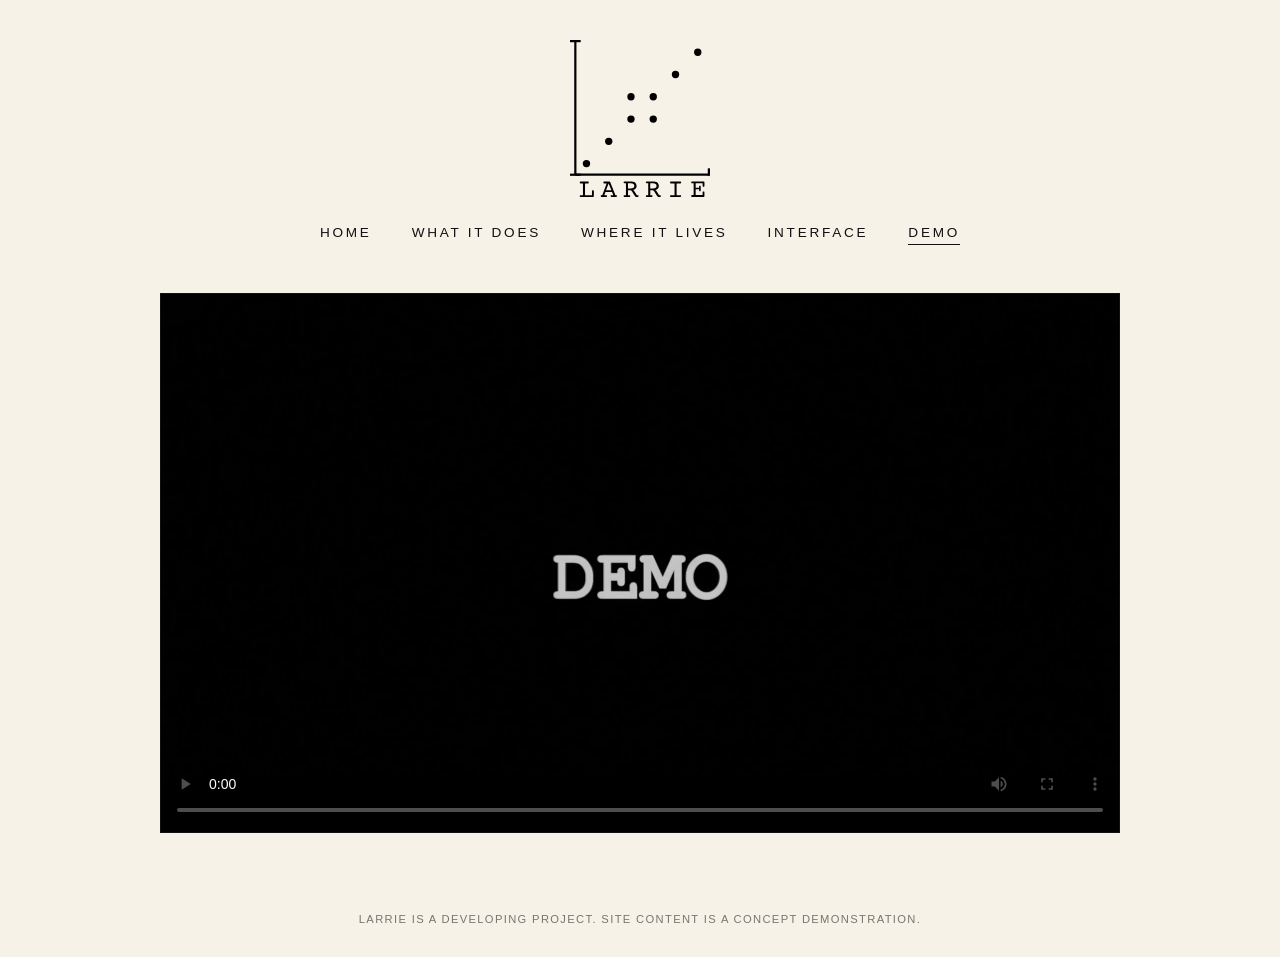
==== demo.html @ 3566b3fb "Rename Examples page to Demo Co-Authored-By: Claude Fable 5 <noreply@anthropic.com>" ====
<!DOCTYPE html>
<html lang="en">
<head>
  <meta charset="UTF-8">
  <meta name="viewport" content="width=device-width, initial-scale=1.0">
  <title>Demo - LARRIE</title>
  <meta name="description" content="Example footage of LARRIE in action.">
  <link rel="icon" type="image/svg+xml" href="assets/larrie-logo.svg">
  <link rel="stylesheet" href="css/style.css">
</head>
<body>

  <header>
    <img class="logo" src="assets/larrie-logo.svg" alt="LARRIE logo">
    <nav>
      <a href="index.html">Home</a>
      <a href="what-it-does.html">What It Does</a>
      <a href="venues.html">Where it Lives</a>
      <a href="interface.html">Interface</a>
      <a href="demo.html" class="active">Demo</a>
    </nav>
  </header>

  <main>
    <!-- Add "multi" to the class list below (class="gallery multi") once you
         have 2+ videos, to show them two-across on desktop. -->
    <div class="gallery">

      <!-- To embed a YouTube video, copy this block and replace VIDEO_ID
           with the ID from the video's URL (youtube.com/watch?v=VIDEO_ID):

      <div class="video">
        <iframe src="https://www.youtube-nocookie.com/embed/VIDEO_ID"
                title="LARRIE example footage"
                allow="accelerometer; autoplay; clipboard-write; encrypted-media; gyroscope; picture-in-picture"
                allowfullscreen></iframe>
      </div>
      -->

      <div class="video">
        <video controls playsinline preload="metadata" poster="assets/demo-poster.jpg">
          <source src="assets/demo.mp4" type="video/mp4">
        </video>
      </div>

    </div>
  </main>

  <footer>LARRIE is a developing project. Site content is a concept demonstration.</footer>

</body>
</html>
---- css/style.css ----
/* LARRIE: minimal cream/black */

:root {
  --cream: #f7f2e7;
  --ink: #111111;
}

* {
  margin: 0;
  padding: 0;
  box-sizing: border-box;
}

html {
  height: 100%;
}

body {
  min-height: 100%;
  display: flex;
  flex-direction: column;
  background: var(--cream);
  color: var(--ink);
  font-family: "Helvetica Neue", Helvetica, Arial, sans-serif;
  -webkit-font-smoothing: antialiased;
  text-align: center;
}

header {
  padding: 2.5rem 1.5rem 0;
}

.logo {
  display: block;
  margin: 0 auto;
  width: clamp(90px, 18vw, 140px);
  height: auto;
}

nav {
  margin-top: 1.75rem;
  display: flex;
  justify-content: center;
  flex-wrap: wrap;
  gap: 1rem 2.5rem;
}

nav a {
  color: var(--ink);
  text-decoration: none;
  font-size: 0.85rem;
  letter-spacing: 0.2em;
  text-transform: uppercase;
  padding-bottom: 0.25rem;
  border-bottom: 1px solid transparent;
}

nav a:hover,
nav a.active {
  border-bottom-color: var(--ink);
}

main {
  flex: 1;
  display: flex;
  flex-direction: column;
  align-items: center;
  justify-content: center;
  padding: 3rem 1.5rem;
  gap: 1.5rem;
}

.tagline {
  font-size: clamp(1.1rem, 3.5vw, 1.75rem);
  font-weight: 400;
  letter-spacing: 0.04em;
  max-width: 34ch;
  line-height: 1.4;
}

.acrostic {
  display: inline-flex;
  flex-direction: column;
  align-items: flex-start;
  text-align: left;
  font-size: clamp(1.4rem, 5vw, 2.1rem);
  line-height: 1.45;
  letter-spacing: 0.06em;
}

.acrostic b {
  font-family: "Courier New", Courier, monospace;
  font-weight: 700;
  font-size: 1.12em;
}

.coming {
  font-size: clamp(0.8rem, 2.5vw, 1rem);
  letter-spacing: 0.3em;
  text-transform: uppercase;
}

/* Founders */

.founders {
  padding: 3rem 1.5rem 4rem;
  display: flex;
  justify-content: center;
  gap: clamp(3rem, 10vw, 6rem);
  flex-wrap: wrap;
}

.founder {
  display: flex;
  flex-direction: column;
  align-items: center;
  gap: 1rem;
}

.founder-photo {
  width: clamp(96px, 20vw, 128px);
  height: clamp(96px, 20vw, 128px);
  border-radius: 50%;
  border: 1px solid var(--ink);
  object-fit: cover;
  display: flex;
  align-items: center;
  justify-content: center;
  font-size: 1.75rem;
  letter-spacing: 0.1em;
}

.founder-name {
  font-size: 1rem;
  font-weight: 600;
}

.founder-role {
  font-size: 0.8rem;
  letter-spacing: 0.15em;
  text-transform: uppercase;
  margin-top: 0.25rem;
}

@media (max-width: 540px) {
  .founders {
    flex-direction: column;
    align-items: center;
    gap: 2.5rem;
  }
}

/* What It Does */

.prose {
  max-width: 58ch;
  text-align: left;
  font-size: clamp(1rem, 2.5vw, 1.1rem);
  line-height: 1.7;
}

.prose p + p {
  margin-top: 1.25rem;
}

/* Gallery */

.gallery {
  width: 100%;
  max-width: 960px;
  display: grid;
  grid-template-columns: 1fr;
  gap: 2.5rem;
}

.video {
  position: relative;
  width: 100%;
  aspect-ratio: 16 / 9;
  border: 1px solid var(--ink);
}

.video iframe,
.video video {
  position: absolute;
  inset: 0;
  width: 100%;
  height: 100%;
  border: 0;
}

.video video {
  background: #000;
  object-fit: contain;
}

.video-placeholder {
  display: flex;
  align-items: center;
  justify-content: center;
  height: 100%;
  font-size: 0.85rem;
  letter-spacing: 0.2em;
  text-transform: uppercase;
}

@media (min-width: 700px) {
  .gallery.multi {
    grid-template-columns: 1fr 1fr;
  }
}

/* Where it Lives */

.venue-list {
  list-style: none;
  display: flex;
  flex-direction: column;
  gap: 1.75rem;
  font-size: clamp(1rem, 2.8vw, 1.2rem);
  font-weight: 600;
  letter-spacing: 0.08em;
}

.venue-city {
  font-weight: 400;
  font-size: 0.75em;
  letter-spacing: 0.2em;
  text-transform: uppercase;
}

.venue-city::before {
  content: "\00b7\00a0\00a0";
}

.venues-intro {
  max-width: 44ch;
  font-size: clamp(0.95rem, 2.5vw, 1.05rem);
  letter-spacing: 0.05em;
  line-height: 1.6;
  margin-bottom: 3.5rem;
}

.venue-section + .venue-section {
  margin-top: 4.5rem;
}

.section-label {
  display: flex;
  align-items: center;
  justify-content: center;
  gap: 1.25rem;
  font-family: "Courier New", Courier, monospace;
  font-size: 0.95rem;
  font-weight: 700;
  letter-spacing: 0.35em;
  text-transform: uppercase;
  white-space: nowrap;
  margin-bottom: 3.5rem;
}

.section-label::before,
.section-label::after {
  content: "";
  height: 1px;
  width: clamp(1.5rem, 6vw, 3.5rem);
  background: var(--ink);
  flex-shrink: 0;
}

.venue-columns {
  display: flex;
  flex-wrap: wrap;
  justify-content: center;
  gap: 3rem 5rem;
}

.region-label {
  font-family: "Courier New", Courier, monospace;
  font-size: 0.8rem;
  font-weight: 700;
  letter-spacing: 0.35em;
  text-transform: uppercase;
  margin-bottom: 2.25rem;
}

.region-label::before {
  content: "\00b7\00a0\00a0";
}

.region-label::after {
  content: "\00a0\00a0\00b7";
}

.venue-list.compact {
  gap: 0.9rem;
  font-size: 1rem;
}

/* Interface */

.shots {
  width: 100%;
  max-width: 960px;
  display: flex;
  flex-direction: column;
  gap: 3.5rem;
}

.shot {
  margin: 0;
}

.shot figcaption {
  font-size: 0.95rem;
  font-weight: 600;
  letter-spacing: 0.08em;
  margin-bottom: 0.75rem;
}

.shot img {
  display: block;
  width: 100%;
  height: auto;
  border: 1px solid var(--ink);
}

footer {
  padding: 2rem 1.5rem;
  font-size: 0.7rem;
  letter-spacing: 0.12em;
  text-transform: uppercase;
  opacity: 0.55;
}
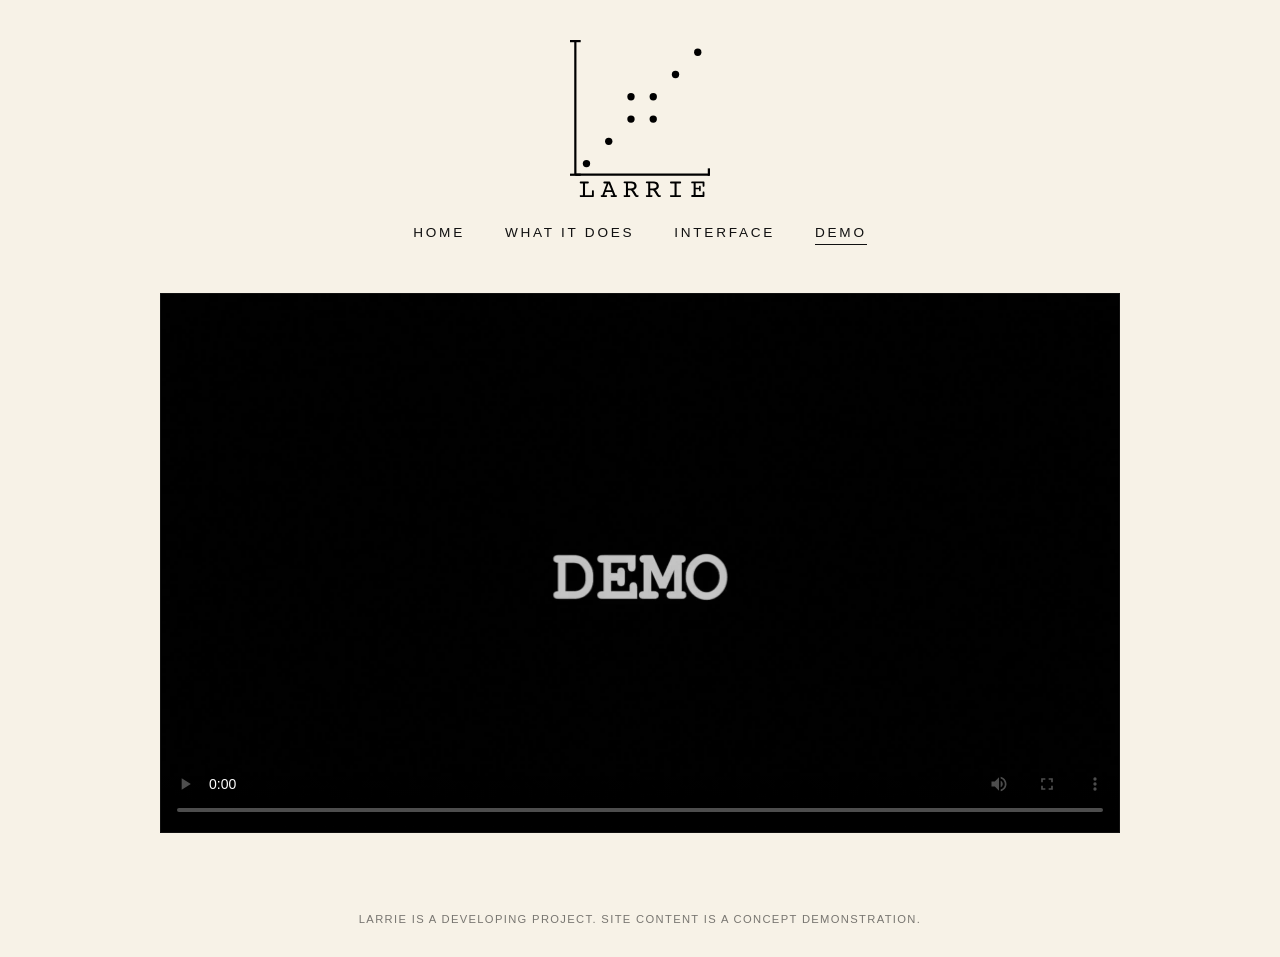
==== commit e4ee8bda: "Remove Where it Lives page for now Replace venue list with a general line on the What It Does page. " ====
--- a/demo.html
+++ b/demo.html
@@ -15,7 +15,6 @@
     <nav>
       <a href="index.html">Home</a>
       <a href="what-it-does.html">What It Does</a>
-      <a href="venues.html">Where it Lives</a>
       <a href="interface.html">Interface</a>
       <a href="demo.html" class="active">Demo</a>
     </nav>
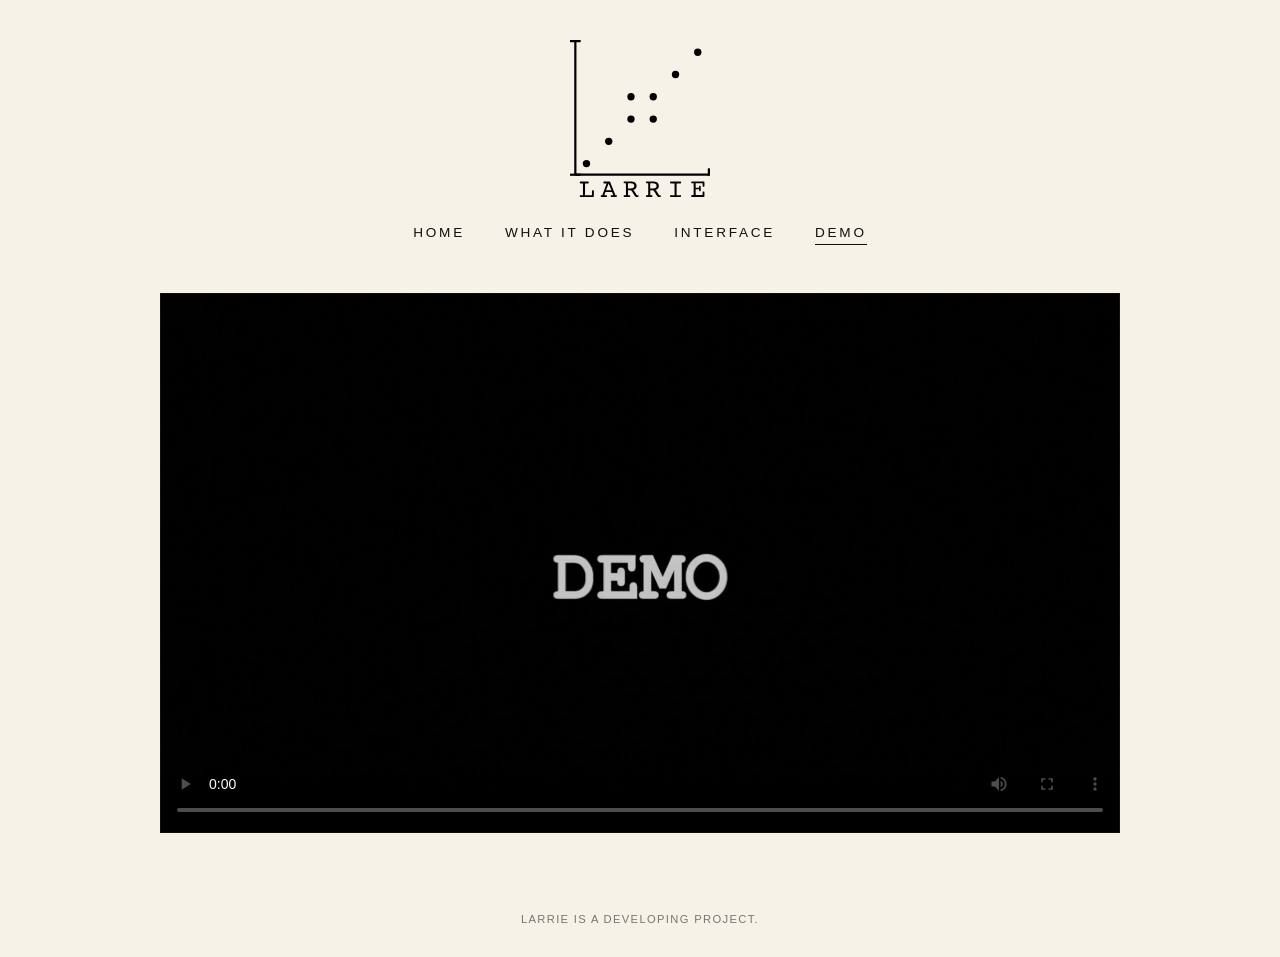
==== commit 38f8b907: "Describe both modes and drop the concept-demonstration line What It Does and Interface now say LARRI" ====
--- a/demo.html
+++ b/demo.html
@@ -45,7 +45,7 @@
     </div>
   </main>
 
-  <footer>LARRIE is a developing project. Site content is a concept demonstration.</footer>
+  <footer>LARRIE is a developing project.</footer>
 
 </body>
 </html>
--- a/css/style.css
+++ b/css/style.css
@@ -94,10 +94,22 @@
   font-size: 1.12em;
 }
 
+.summary {
+  max-width: 46ch;
+  font-size: clamp(0.95rem, 2.5vw, 1.05rem);
+  letter-spacing: 0.05em;
+  line-height: 1.6;
+  text-wrap: balance;
+}
+
 .coming {
   font-size: clamp(0.8rem, 2.5vw, 1rem);
   letter-spacing: 0.3em;
   text-transform: uppercase;
+}
+
+.coming + .coming {
+  margin-top: -0.75rem;
 }
 
 /* Founders */
@@ -140,6 +152,16 @@
   letter-spacing: 0.15em;
   text-transform: uppercase;
   margin-top: 0.25rem;
+}
+
+.founder-contact {
+  font-size: 0.85rem;
+  letter-spacing: 0.05em;
+  margin-top: 0.5rem;
+}
+
+.founder-contact a {
+  color: var(--ink);
 }
 
 @media (max-width: 540px) {
